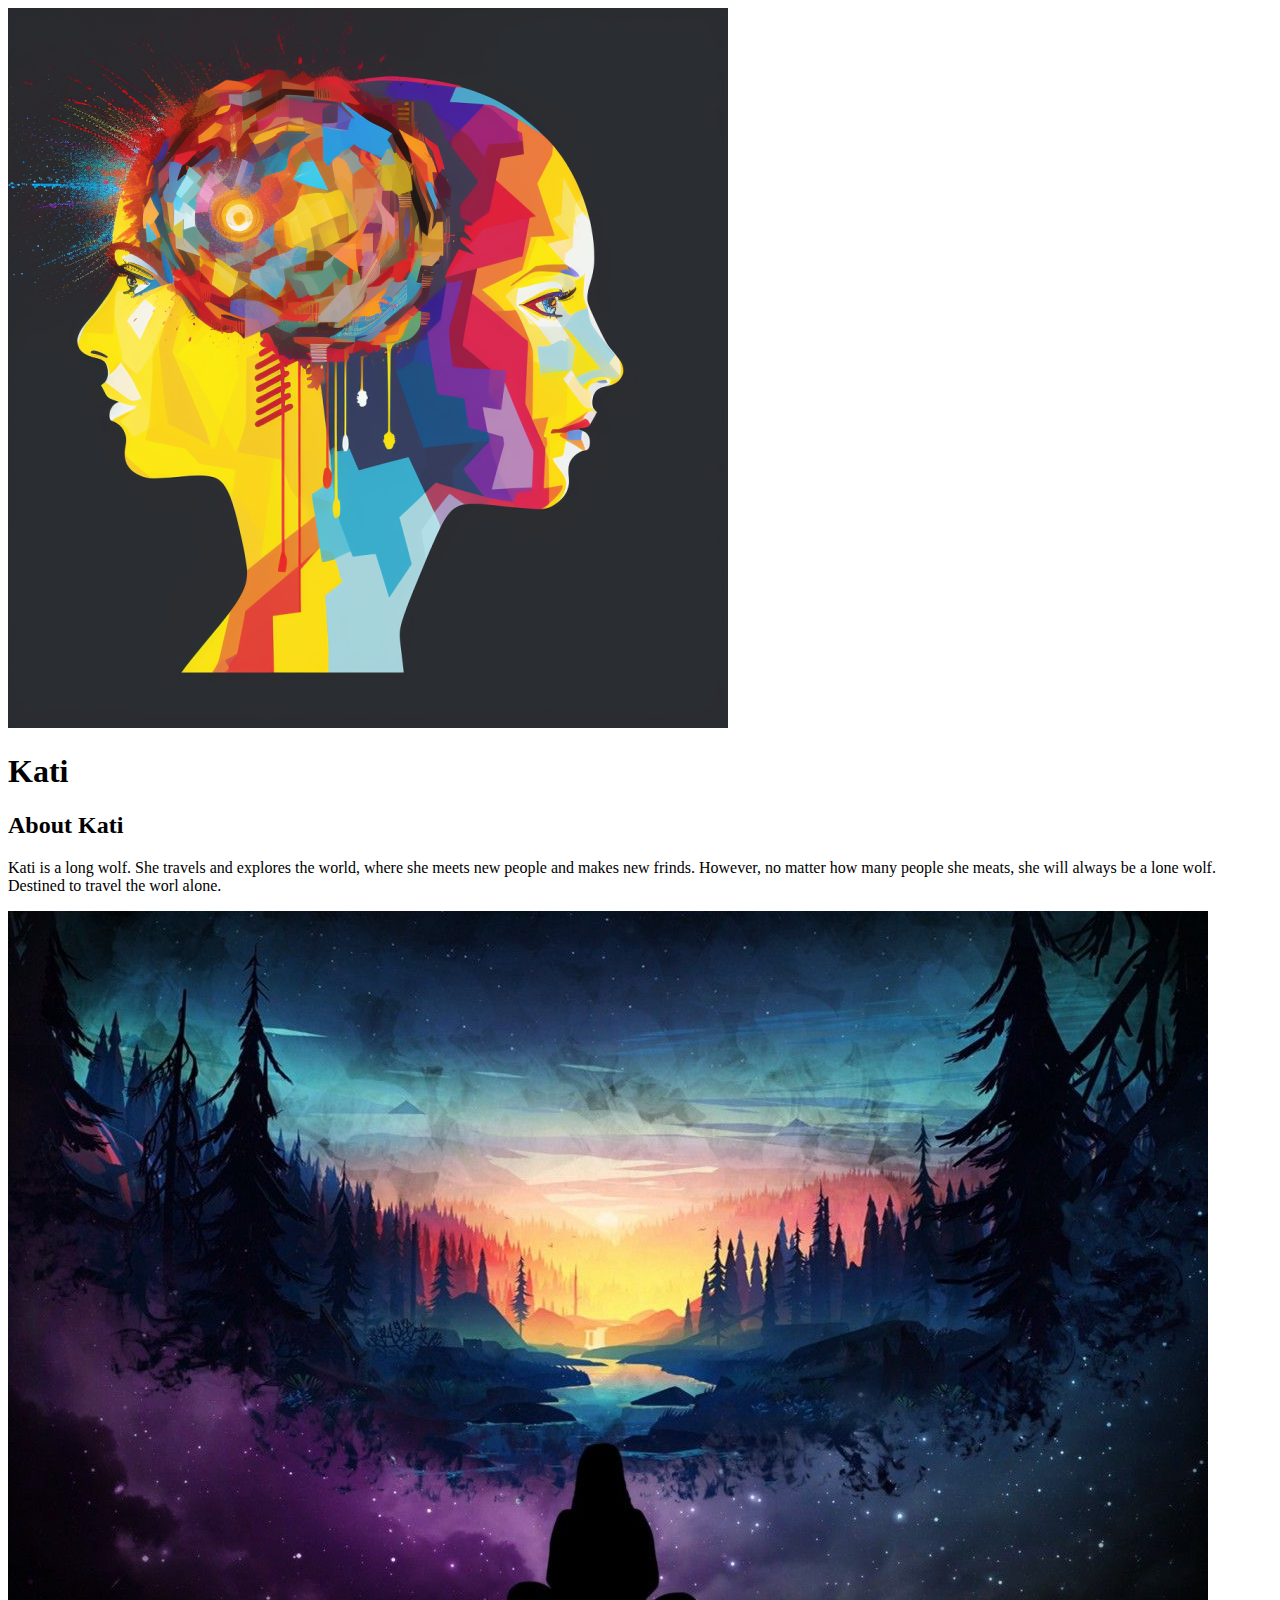
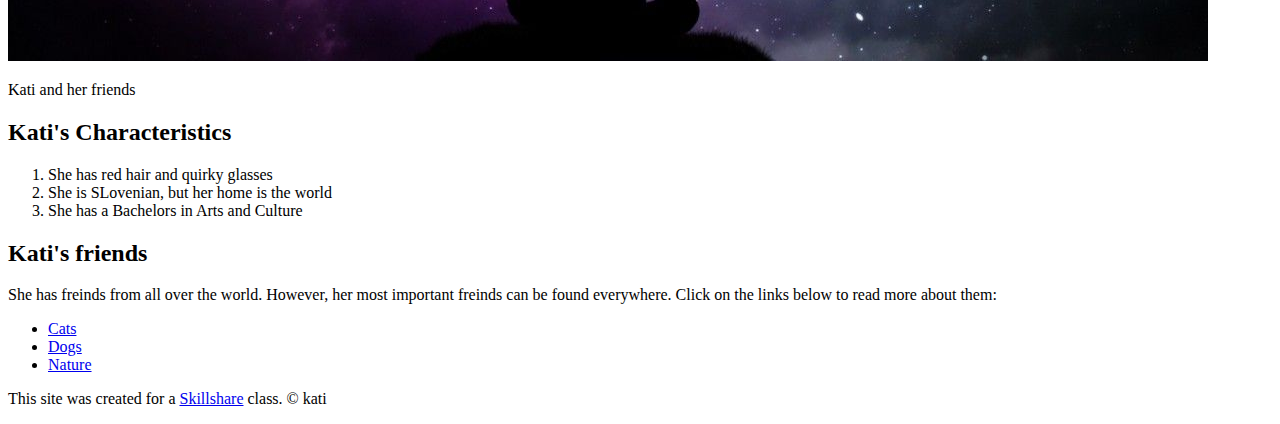
==== Kati's Website.html @ d2d97d4d "Made Kati's website" ====
<!DOCTYPE html>
<html>
<head>
    <title>Lone Wolf</title>
    <link rel="icon" href="img/kati.jpg">
</head>
<body>
    <!--header element -->
    <header>
      <img src="img/kati.jpg">   
      <h1>Kati</h1>
    </header>

    <!-- main element -->
     <main>
        <h2> About Kati</h2>
        <p>Kati is a long wolf. She travels and explores the world, 
            where she meets new people and makes new frinds. However,
            no matter how many people she meats, she will always be a lone wolf. 
            Destined to travel the worl alone.</p>
        <img src="img/kati2.jpg">
        <p>Kati and her friends</p>
        <h2>Kati's Characteristics</h2>
        <ol>

        <!--Characteristics-->
            <li>She has red hair and quirky glasses</li>
            <li>She is SLovenian, but her home is the world</li>
            <li>She has a Bachelors in Arts and Culture</li>
        </ol>

        <!--Fridens -->
        <h2>Kati's friends</h2>
        <p>She has freinds from all over the world. However, her most important freinds can be found everywhere. Click on the links below to read more about them:</p>
        <ul>
            <li><a target="_blank" href="//www.nationalgeographic.com/animals/mammals/facts/domestic-cat/">Cats</a></li>
            <li><a target="_blank" href="https://www.ifaw.org/international/animals/dogs">Dogs</a></li>
            <li><a target="_blank" href="https://www.nature.org/en-us/">Nature</a></li>
        </ul>
     </main>

     <!--Footer Element-->
     <footer>
        <p>This site was created for a <a target="_blank" href="https://www.skillshare.com/en/paths/htmlcss-for-beginners-code-your-first-website?via=search-layout-grid">Skillshare</a> class. &copy; kati</p>
     </footer>
    
</body>
</html>
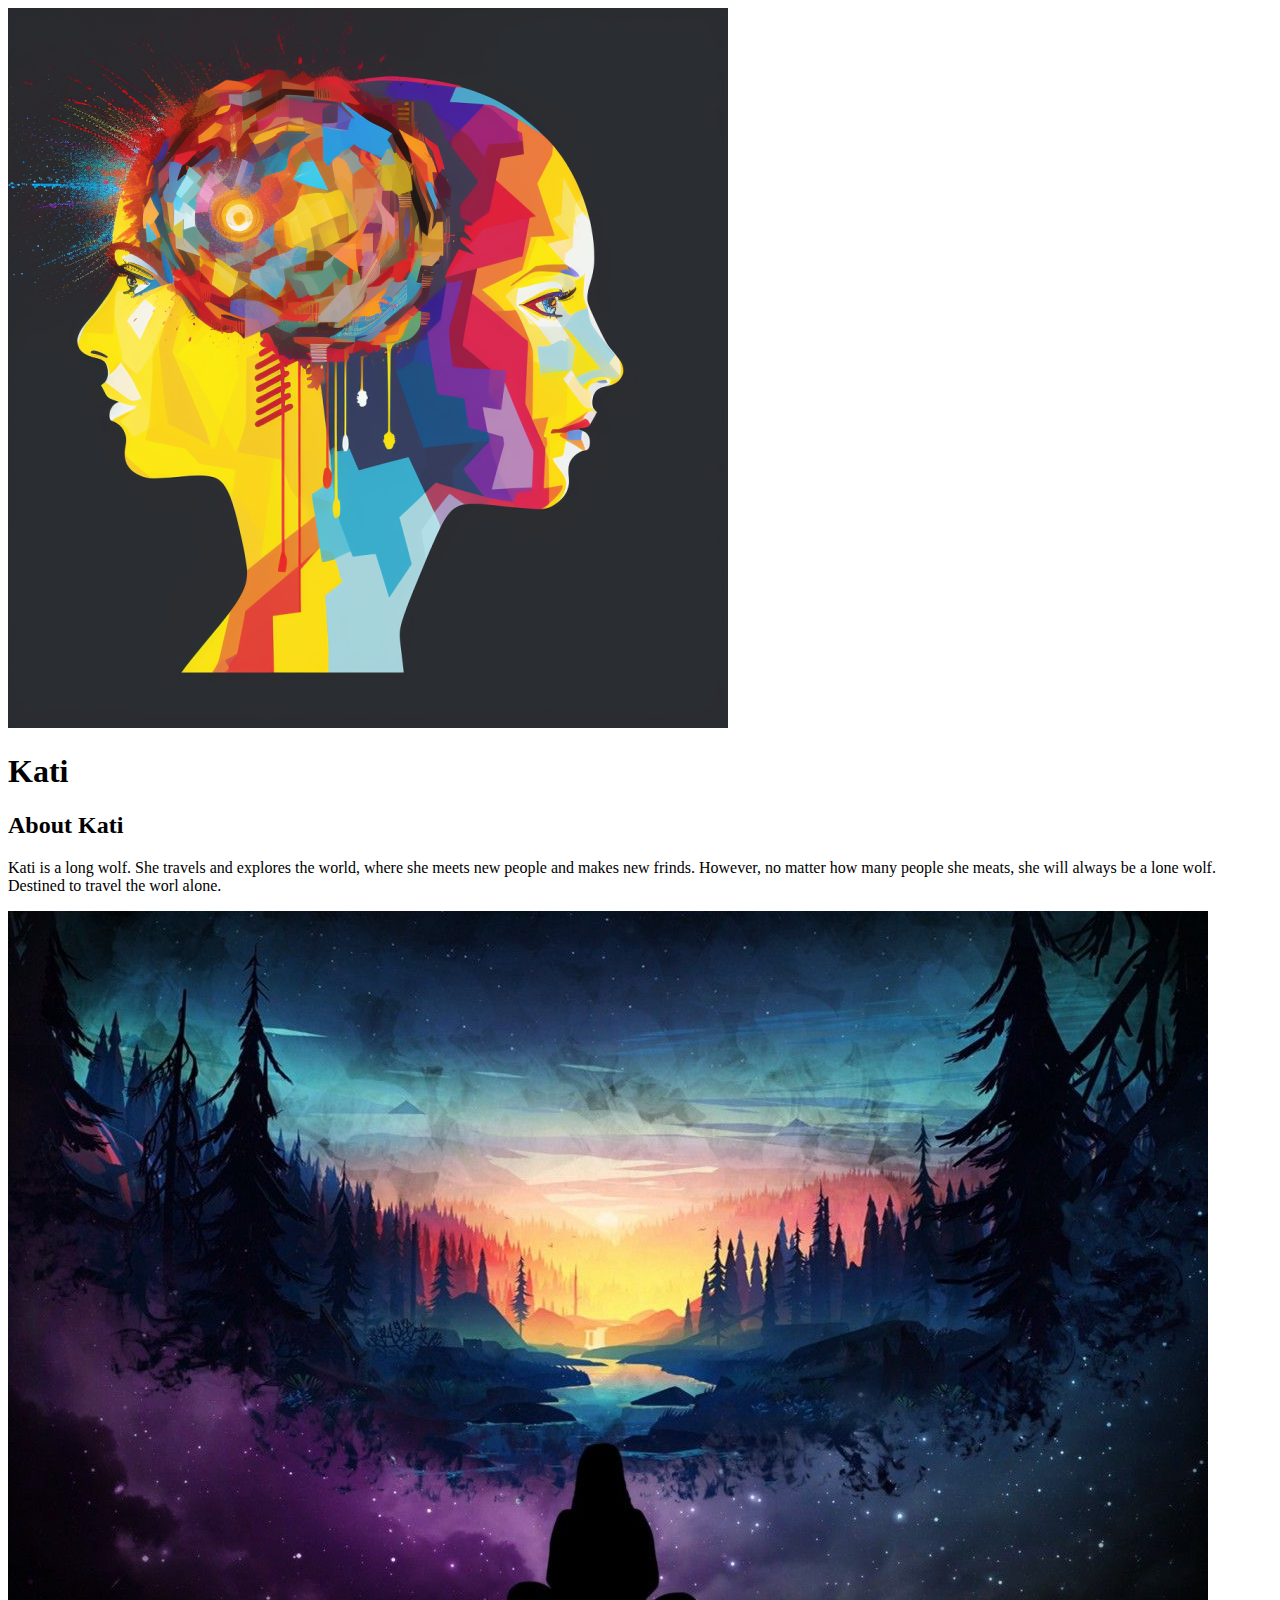
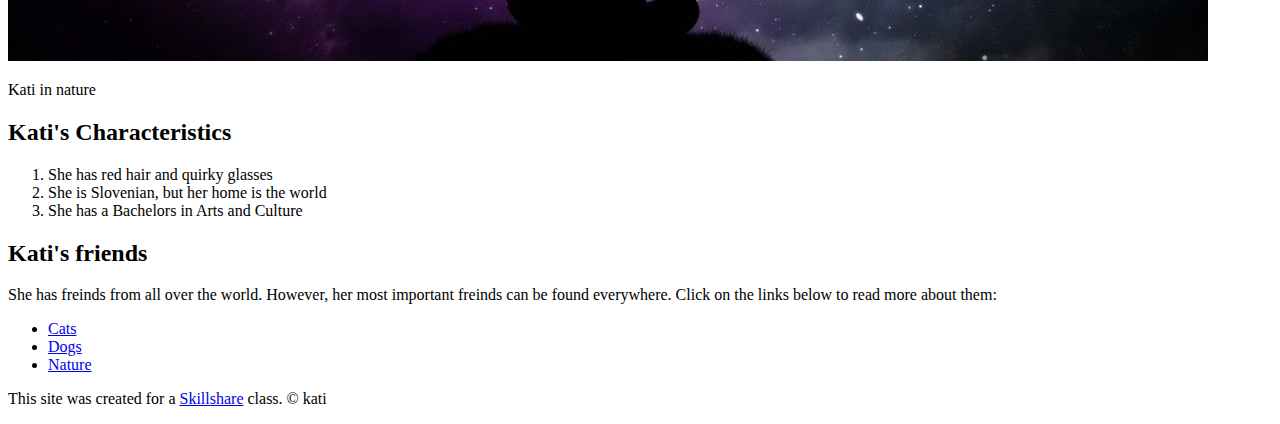
==== commit 1b4175fd: "Added the CSS for Kati's Website" ====
--- a/Kati's Website.html
+++ b/Kati's Website.html
@@ -3,6 +3,8 @@
 <head>
     <title>Lone Wolf</title>
     <link rel="icon" href="img/kati.jpg">
+    <link href="https://fonts.googleapis.com/css2?family=Playwrite+CU:wght@286&family=Titillium+Web:ital,wght@0,200;0,300;0,400;0,600;0,700;0,900;1,200;1,300;1,400;1,600;1,700&display=swap" rel="stylesheet">
+    <link rel="stylesheet" type="text/css" href="css/kati.css">
 </head>
 <body>
     <!--header element -->
@@ -19,13 +21,13 @@
             no matter how many people she meats, she will always be a lone wolf. 
             Destined to travel the worl alone.</p>
         <img src="img/kati2.jpg">
-        <p>Kati and her friends</p>
+        <p class="caption"></p>Kati in nature</p>
         <h2>Kati's Characteristics</h2>
         <ol>
 
         <!--Characteristics-->
             <li>She has red hair and quirky glasses</li>
-            <li>She is SLovenian, but her home is the world</li>
+            <li>She is Slovenian, but her home is the world</li>
             <li>She has a Bachelors in Arts and Culture</li>
         </ol>
 
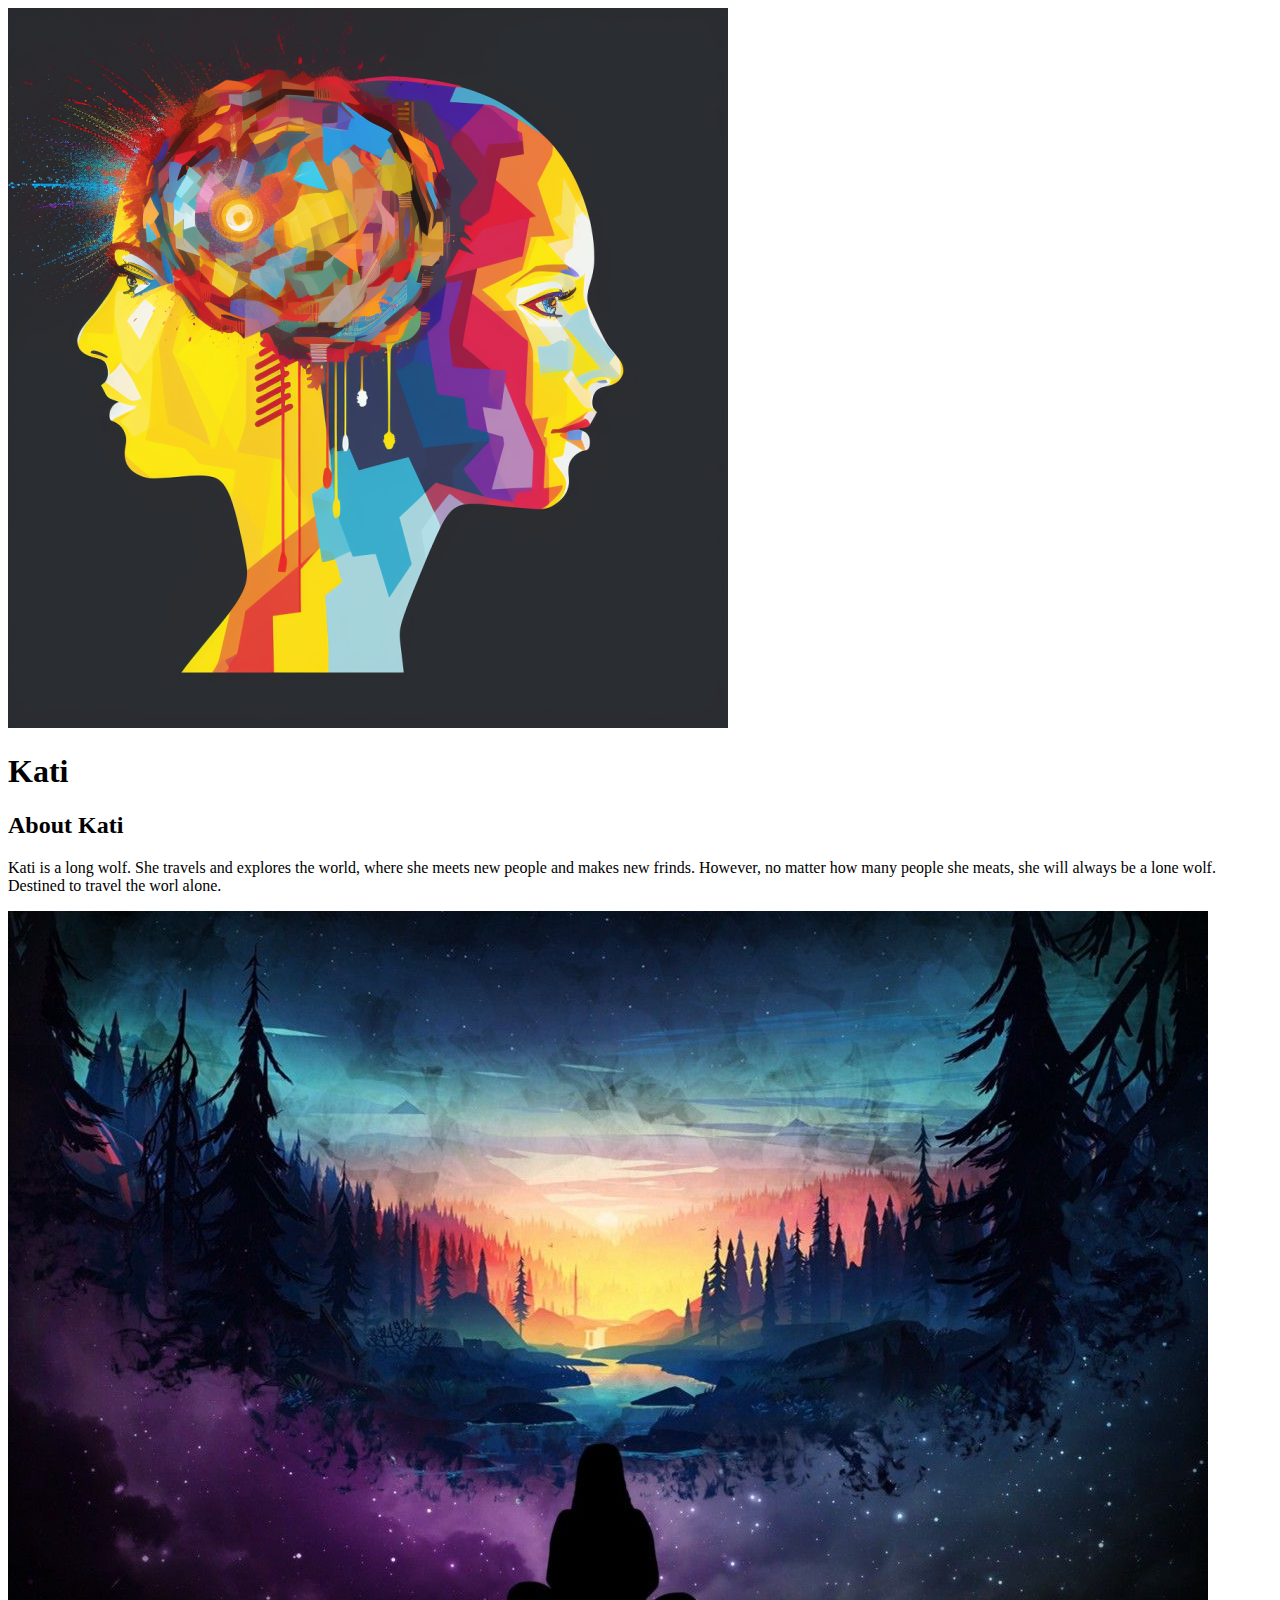
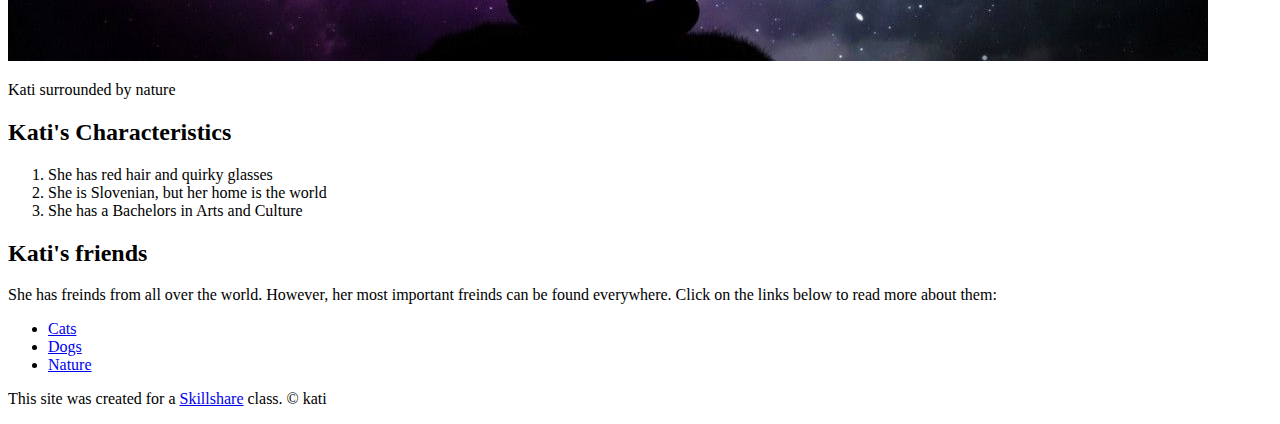
==== commit 08985249: "Fixed Issues on website" ====
--- a/Kati's Website.html
+++ b/Kati's Website.html
@@ -21,7 +21,7 @@
             no matter how many people she meats, she will always be a lone wolf. 
             Destined to travel the worl alone.</p>
         <img src="img/kati2.jpg">
-        <p class="caption"></p>Kati in nature</p>
+        <p class="caption">Kati surrounded by nature</p>
         <h2>Kati's Characteristics</h2>
         <ol>
 
